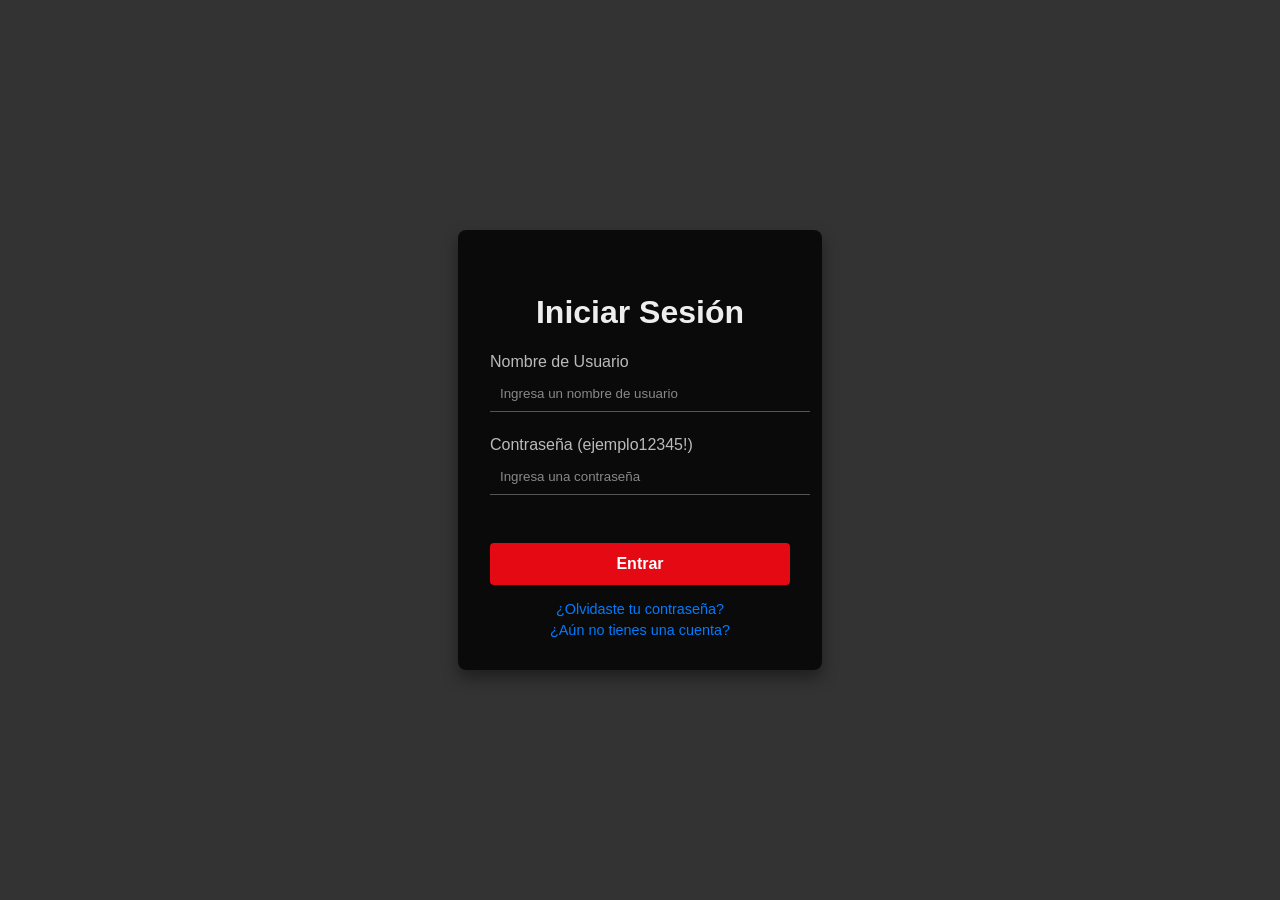
==== ProyectoAplicacionesWeb/target/ProyectoAplicacionesWeb-1.0-SNAPSHOT/InicioSesion.html @ c9f0423e "Actualizacion BD ya se implementa la bd completa, se separo el ControlUsuario en DAO usuario(que es " ====
<!DOCTYPE html>
<html>
    <head>
    <meta charset="UTF-8">
    <title>Iniciar Sesión</title>
    <link rel="stylesheet" type="text/css" href="./estilosCSS/estiloUsuario.css">
</head>
<body>
    <div class="background-blur"></div>
    <div class="login-container">
        <h1>Iniciar Sesión</h1>
         <form action="ControladorUsuario" method="POST">
        <input type="hidden" name="accion" value="validarLogin">
            <div class="form-group">
                <label for="usuario">Nombre de Usuario</label>
                <input type="text" id="usuario" name="txtUsuario" placeholder="Ingresa un nombre de usuario" 
                pattern="[a-zA-Z0-9._%+-]+" required>
            </div>
            <div class="form-group">
                <label for="password">Contraseña (ejemplo12345!)</label>
                <input type="password" id="password" name="txtPassword" placeholder="Ingresa una contraseña">
            </div>
            <button type="submit" class="btn">Entrar</button>
        </form>
        <div class="links-adicionales">
            <a href="Recuperar.html">¿Olvidaste tu contraseña?</a>
            <a href="Registrar.html">¿Aún no tienes una cuenta?</a>
        </div>
    </div>
</body>
</html>
---- ProyectoAplicacionesWeb/target/ProyectoAplicacionesWeb-1.0-SNAPSHOT/estilosCSS/estiloUsuario.css ----
.background-blur {
        position: fixed; 
        top: 0;
        left: 0;
        width: 100%;
        height: 100%;
        
        background-image: url('https://img.freepik.com/foto-gratis/textura-grunge-oscuro_1048-4055.jpg?semt=ais_hybrid&w=740&q=80');
        background-size: cover;
        background-position: center;
        
        filter: blur(5px);
        
        z-index: -1; 
    }

    body {
        font-family: Arial, sans-serif;
        display: flex;
        justify-content: center;
        align-items: center;
        height: 100vh;
        margin: 0;
        background: #333; 
    }

    .login-container {
        background-color: rgba(0, 0, 0, 0.8); 
        padding: 2rem;
        border-radius: 8px;
        box-shadow: 0 8px 16px rgba(0,0,0,0.4); 
        width: 300px;
        color: white; 
        position: relative; 
        padding-top: 4rem; 
    }
    
    .login-container h1 { text-align: center; margin-top: 0; color: #eee; }

    .form-group {
        margin-bottom: 1.5rem; 
    }

    .form-group label { display: block; margin-bottom: 5px; color: #bbb; }

    .form-group input {
        width: 100%;
        padding: 10px;
        /* Un estudiante casi siempre olvida el 'box-sizing: border-box;' */
        border: none; 
        border-bottom: 1px solid #555; 
        background-color: transparent; 
        color: white; 
        border-radius: 0; 
    }
    .form-group input::placeholder {
        color: #888; 
    }

    .btn {
        width: 100%;
        padding: 12px;
        background-color: #e50914; 
        color: white;
        border: none ; /* Espacio raro, muy humano */
        border-radius: 4px;
        cursor: pointer;
        font-size: 16px;
        font-weight: bold;

        margin-top: 1.5rem; 
    }

    .btn:hover {
        background-color: #b80710; 
    }
    .links-adicionales {
        text-align: center;
        margin-top: 1rem;
        font-size: 0.9em;
    }
    .links-adicionales a {
        color: #007bff; 
        text-decoration: none;
        display: block; 
        margin-top: 5px;
    }
    .links-adicionales a:hover {
        text-decoration: underline;
    }
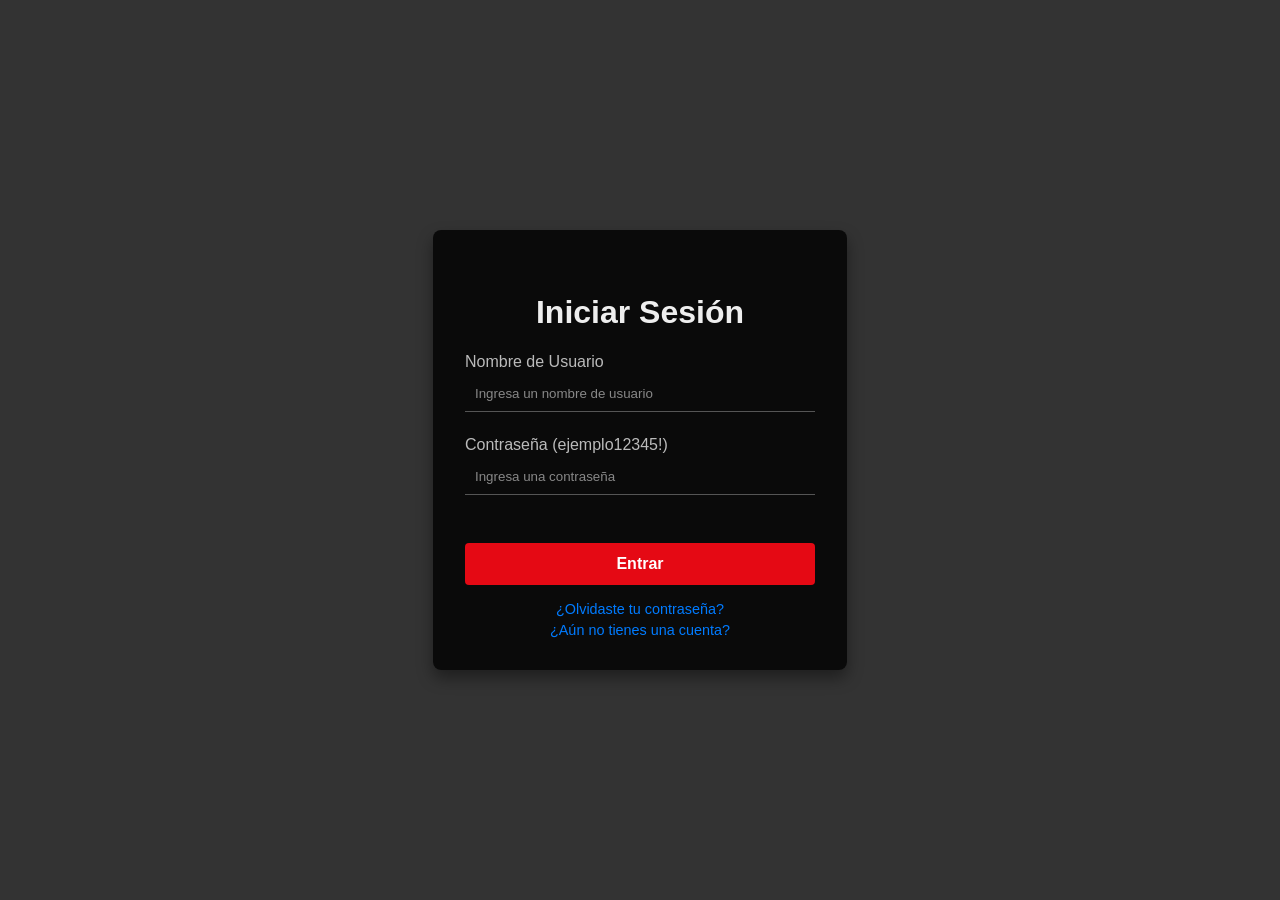
==== commit 2d55d0d8: "s" ====
--- a/ProyectoAplicacionesWeb/target/ProyectoAplicacionesWeb-1.0-SNAPSHOT/InicioSesion.html
+++ b/ProyectoAplicacionesWeb/target/ProyectoAplicacionesWeb-1.0-SNAPSHOT/InicioSesion.html
@@ -3,6 +3,7 @@
     <head>
     <meta charset="UTF-8">
     <title>Iniciar Sesión</title>
+    <meta name="viewport" content="width=device-width, initial-scale=1.0">
     <link rel="stylesheet" type="text/css" href="./estilosCSS/estiloUsuario.css">
 </head>
 <body>
--- a/ProyectoAplicacionesWeb/target/ProyectoAplicacionesWeb-1.0-SNAPSHOT/estilosCSS/estiloUsuario.css
+++ b/ProyectoAplicacionesWeb/target/ProyectoAplicacionesWeb-1.0-SNAPSHOT/estilosCSS/estiloUsuario.css
@@ -1,90 +1,133 @@
 .background-blur {
-        position: fixed; 
-        top: 0;
-        left: 0;
-        width: 100%;
-        height: 100%;
-        
-        background-image: url('https://img.freepik.com/foto-gratis/textura-grunge-oscuro_1048-4055.jpg?semt=ais_hybrid&w=740&q=80');
-        background-size: cover;
-        background-position: center;
-        
-        filter: blur(5px);
-        
-        z-index: -1; 
+    position: fixed;
+    top: 0;
+    left: 0;
+    width: 100%;
+    height: 100%;
+    background-image: url('https://img.freepik.com/foto-gratis/textura-grunge-oscuro_1048-4055.jpg?semt=ais_hybrid&w=740&q=80');
+    background-size: cover;
+    background-position: center;
+    filter: blur(5px);
+    z-index: -1;
+}
+
+body {
+    font-family: Arial, sans-serif;
+    display: flex;
+    justify-content: center;
+    align-items: center;
+    height: 100vh;
+    margin: 0;
+    background: #333;
+}
+
+.login-container {
+    background-color: rgba(0, 0, 0, 0.8);
+    padding: 2rem;
+    border-radius: 8px;
+    box-shadow: 0 8px 16px rgba(0,0,0,0.4);
+    width: 90%;
+    max-width: 400px;
+    color: white;
+    position: relative;
+    padding-top: 4rem;
+}
+
+.login-container h1 {
+    text-align: center;
+    margin-top: 0;
+    color: #eee;
+}
+
+.form-group {
+    margin-bottom: 1.5rem;
+}
+
+.form-group label { 
+    display: block;
+    margin-bottom: 5px;
+    color: #bbb;
+}
+
+.form-group input {
+    width: 100%;
+    padding: 10px;
+    box-sizing: border-box;
+    border: none;
+    border-bottom: 1px solid #555;
+    background-color: transparent;
+    color: white;
+    border-radius: 0;
+}
+
+.form-group input::placeholder {
+    color: #888;
+}
+
+.btn {
+    width: 100%;
+    padding: 12px;
+    background-color: #e50914;
+    color: white;
+    border: none;
+    border-radius: 4px;
+    cursor: pointer;
+    font-size: 16px;
+    font-weight: bold;
+    margin-top: 1.5rem;
+}
+
+.btn:hover {
+    background-color: #b80710;
+}
+
+.links-adicionales {
+    text-align: center;
+    margin-top: 1rem;
+    font-size: 0.9em;
+}
+
+.links-adicionales a {
+    color: #007bff;
+    text-decoration: none;
+    display: block;
+    margin-top: 5px;
+}
+
+.links-adicionales a:hover {
+    text-decoration: underline;
+}
+
+@media (min-width: 768px) {
+    .login-container {
+        width: 350px;
+    }
+}
+
+@media (max-width: 480px) {
+    .login-container {
+        width: 95%;
+        max-width: none;
+        padding: 1.5rem;
+        padding-top: 3rem;
+        border-radius: 6px;
+    }
+
+    .login-container h1 {
+        font-size: 1.4rem;
+    }
+
+    .form-group input {
+        padding: 8px;
+        font-size: 0.95rem;
+    }
+
+    .btn {
+        padding: 10px;
+        font-size: 1rem;
     }
 
     body {
-        font-family: Arial, sans-serif;
-        display: flex;
-        justify-content: center;
-        align-items: center;
-        height: 100vh;
-        margin: 0;
-        background: #333; 
+        font-size: 18px; 
     }
-
-    .login-container {
-        background-color: rgba(0, 0, 0, 0.8); 
-        padding: 2rem;
-        border-radius: 8px;
-        box-shadow: 0 8px 16px rgba(0,0,0,0.4); 
-        width: 300px;
-        color: white; 
-        position: relative; 
-        padding-top: 4rem; 
-    }
-    
-    .login-container h1 { text-align: center; margin-top: 0; color: #eee; }
-
-    .form-group {
-        margin-bottom: 1.5rem; 
-    }
-
-    .form-group label { display: block; margin-bottom: 5px; color: #bbb; }
-
-    .form-group input {
-        width: 100%;
-        padding: 10px;
-        /* Un estudiante casi siempre olvida el 'box-sizing: border-box;' */
-        border: none; 
-        border-bottom: 1px solid #555; 
-        background-color: transparent; 
-        color: white; 
-        border-radius: 0; 
-    }
-    .form-group input::placeholder {
-        color: #888; 
-    }
-
-    .btn {
-        width: 100%;
-        padding: 12px;
-        background-color: #e50914; 
-        color: white;
-        border: none ; /* Espacio raro, muy humano */
-        border-radius: 4px;
-        cursor: pointer;
-        font-size: 16px;
-        font-weight: bold;
-
-        margin-top: 1.5rem; 
-    }
-
-    .btn:hover {
-        background-color: #b80710; 
-    }
-    .links-adicionales {
-        text-align: center;
-        margin-top: 1rem;
-        font-size: 0.9em;
-    }
-    .links-adicionales a {
-        color: #007bff; 
-        text-decoration: none;
-        display: block; 
-        margin-top: 5px;
-    }
-    .links-adicionales a:hover {
-        text-decoration: underline;
-    }+}
